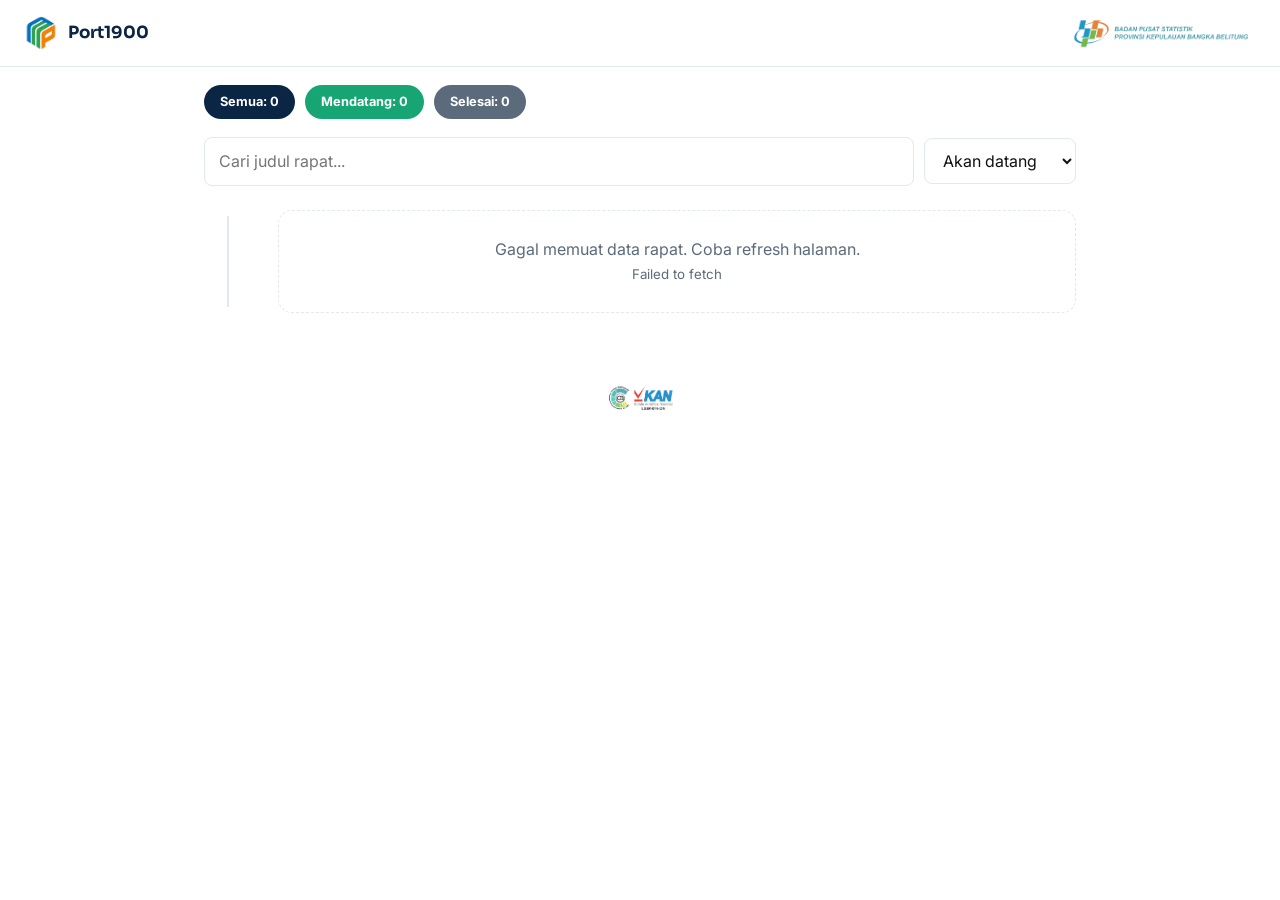
==== index.html @ 3363b788 "Update" ====
<!DOCTYPE html>
<html lang="id">
<head>
<meta charset="UTF-8" />
<meta name="viewport" content="width=device-width, initial-scale=1.0" />
<title>Microsite BPS1900</title>
<link rel="stylesheet" href="assets/css/style.css?v=7" />
</head>
<body>

<div class="topbar">
  <div class="brand">
    <img src="assets/img/logo.png" alt="Logo" class="brand-mark" />
    <span id="orgName">Microsite Rapat</span>
  </div>
  <button type="button" id="openLoginBtn" class="admin-link-img" aria-label="Login Admin">
    <img src="assets/img/bps.png" alt="" />
  </button>
</div>

<!-- ===== MODAL LOGIN ADMIN ===== -->
<div class="overlay hidden" id="loginOverlay">
  <div class="panel login-panel">
    <button type="button" class="modal-close" id="closeLoginBtn" aria-label="Tutup">&times;</button>
    <h3>Login Admin</h3>
    <div class="error-msg hidden" id="loginError"></div>
    <form id="loginForm">
      <div class="field">
        <label for="username">Username</label>
        <input id="username" type="text" autocomplete="username" required />
      </div>
      <div class="field">
        <label for="password">Password</label>
        <input id="password" type="password" autocomplete="current-password" required />
      </div>
      <button class="btn btn-primary" style="width:100%" type="submit">Masuk</button>
    </form>
  </div>
</div>

<section class="hero-band">
  <div class="hero-meta">
    <span class="pill navy" id="countAll">Semua: 0</span>
    <span class="pill" id="countUpcoming">Mendatang: 0</span>
    <span class="pill gray" id="countDone">Selesai: 0</span>
    <span class="pill orange" id="countToday" style="display:none;">Ada rapat hari ini</span>
  </div>
</section>

<div class="toolbar">
  <input type="search" id="searchInput" placeholder="Cari judul rapat..." />
  <select id="filterStatus">
    <option value="upcoming" selected>Akan datang</option>
    <option value="done">Sudah selesai</option>
    <option value="all">Semua</option>
  </select>
</div>

<div class="timeline" id="timeline">
  <div class="loading-block"><div class="spinner"></div><p>Memuat jadwal rapat...</p></div>
</div>

<nav class="pagination-wrap" id="pagination" aria-label="Halaman"></nav>

<footer class="site-footer">
  <img src="assets/img/iso.png" alt="ISO" class="footer-sponsor" />
</footer>

<script src="assets/js/config.js?v=7"></script>
<script src="assets/js/api.js?v=7"></script>
<script src="assets/js/app.js?v=7"></script>
</body>
</html>
---- assets/css/style.css ----
/* =========================================================
   MICROSITE RAPAT — Design tokens
   Palet: biru (utama), hijau (aksen/live), oranye (highlight)
   ========================================================= */
@import url('https://fonts.googleapis.com/css2?family=Sora:wght@400;600;700;800&family=Inter:wght@400;500;600&display=swap');

:root{
  --navy: #0B2545;
  --blue: #2E6FEC;
  --blue-dark: #1E4FB8;
  --green: #17A673;
  --green-light: #E4F7F0;
  --orange: #F2994A;
  --orange-light: #FEF0E2;
  --bg: #FFFFFF;
  --surface: #FFFFFF;
  --line: #E1E9F0;
  --text: #111111;
  --text-muted: #5B6B7C;
  --radius-sm: 8px;
  --radius-md: 14px;
  --shadow: 0 1px 2px rgba(11,37,69,.04), 0 8px 24px -12px rgba(11,37,69,.18);
  --focus: 0 0 0 3px rgba(46,111,236,.35);
}

/* ---------- Loading spinner ---------- */
.spinner{
  width:34px; height:34px; border-radius:50%;
  border:3px solid var(--line); border-top-color:var(--blue);
  animation:spin .8s linear infinite;
  margin:0 auto 14px;
}
.spinner.sm{ width:20px; height:20px; border-width:2px; margin:0 10px 0 0; }
@keyframes spin{ to{ transform:rotate(360deg); } }
.loading-block{
  display:flex; flex-direction:column; align-items:center; justify-content:center;
  padding:26px; color:var(--text-muted); text-align:center;
}
.loading-inline{ display:flex; align-items:center; color:var(--text-muted); }

*{ box-sizing:border-box; }
html{ scroll-behavior:smooth; }
body{
  margin:0;
  background:var(--bg);
  color:var(--text);
  font-family:'Inter', sans-serif;
  line-height:1.55;
  -webkit-font-smoothing:antialiased;
}
h1,h2,h3,h4{ font-family:'Sora', sans-serif; color:var(--navy); margin:0 0 .4em; line-height:1.2; }
p{ margin:0 0 1em; color:var(--text-muted); }
a{ color:var(--blue); text-decoration:none; }
a:hover{ text-decoration:underline; }
:focus-visible{ outline:none; box-shadow:var(--focus); border-radius:4px; }
button{ font-family:inherit; cursor:pointer; }

@media (prefers-reduced-motion: reduce){
  *{ animation-duration:.001ms !important; transition-duration:.001ms !important; }
}

.container{ max-width:920px; margin:0 auto; padding:0 24px; }

/* ---------- Top bar ---------- */
.topbar{
  display:flex; align-items:center; justify-content:space-between;
  padding:10px 24px; background:#fff;
  border-bottom:1px solid var(--line);
  gap:12px;
}
.brand{ display:flex; align-items:center; gap:10px; font-family:'Sora',sans-serif; font-weight:700; color:var(--navy); font-size:1.05rem; min-width:0; }
.brand-mark{
  width:34px; height:34px; border-radius:8px;
  object-fit:contain; display:block; flex-shrink:0;
}
.brand span{
  overflow:hidden; text-overflow:ellipsis; white-space:nowrap;
}

.topbar button.admin-link{
  font-size:.85rem; font-weight:700; color:#fff;
  padding:9px 18px; border-radius:999px; background:var(--blue); border:none;
  font-family:inherit; cursor:pointer; flex-shrink:0;
}
.topbar button.admin-link:hover{ background:var(--orange); color:#fff; }

.admin-link-img{
  background:none; border:none; padding:0; margin:0;
  display:inline-flex; align-items:center; justify-content:center;
  flex-shrink:0; border-radius:8px;
  -webkit-tap-highlight-color:transparent;
}
.admin-link-img img{
  height:46px; width:auto; max-width:190px; object-fit:contain;
  display:block; transition:transform .15s ease, opacity .15s ease;
}
.admin-link-img:hover img,
.admin-link-img:focus-visible img{ transform:scale(1.06); opacity:.85; }
.admin-link-img:active img{ transform:scale(.96); }

/* ---------- Hero ---------- */
.hero-band{ background:#fff; padding:18px 24px; max-width:920px; margin:0 auto; }
.hero-meta{ display:flex; gap:10px; flex-wrap:wrap; }
.pill{
  font-size:.8rem; font-weight:700; padding:7px 16px; border-radius:999px;
  background:var(--green); color:#fff;
}
.pill.orange{ background:var(--orange); color:#fff; }
.pill.navy{ background:var(--navy); color:#fff; }
.pill.gray{ background:var(--text-muted); color:#fff; }

/* ---------- Search / filter ---------- */
.toolbar{
  display:flex; gap:10px; align-items:center; flex-wrap:wrap;
  margin:0 auto 8px; max-width:920px; padding:0 24px;
}
.toolbar input[type="search"]{
  flex:1; min-width:200px; padding:11px 14px; border:1px solid var(--line);
  border-radius:var(--radius-sm); font:inherit; background:var(--surface);
}
.toolbar select{
  padding:11px 14px; border:1px solid var(--line); border-radius:var(--radius-sm);
  font:inherit; background:var(--surface); color:var(--text);
}

/* ---------- Timeline list of meetings ---------- */
.timeline{ max-width:920px; margin:24px auto 24px; padding:0 24px; position:relative; }
.timeline::before{
  content:''; position:absolute; left:47px; top:6px; bottom:6px; width:2px;
  background:var(--line);
}
.day-group{ position:relative; margin-bottom:30px; }
.day-label{
  display:flex; align-items:center; gap:14px; margin-bottom:14px; position:relative;
}
.day-dot{
  width:16px; height:16px; border-radius:50%; background:var(--green);
  border:3px solid var(--bg); box-shadow:0 0 0 2px var(--green);
  margin-left:40px; flex-shrink:0; z-index:1;
}
.day-label span{ font-family:'Sora',sans-serif; font-weight:700; color:var(--navy); font-size:.95rem; }

.meeting-card{
  background:var(--surface); border:none; border-left:6px solid var(--blue); border-radius:var(--radius-md);
  padding:18px 20px; margin:0 0 12px 74px; box-shadow:var(--shadow);
}
.meeting-card.today{ border-left-color:var(--orange); }
.meeting-card.done{ border-left-color:#9AA7B5; }
.meeting-top{ display:flex; justify-content:space-between; gap:12px; align-items:flex-start; flex-wrap:wrap; margin-bottom:10px; }
.meeting-title{ font-family:'Sora',sans-serif; font-weight:700; font-size:1.05rem; color:var(--navy); }
.meeting-time{ font-size:.85rem; color:var(--text-muted); white-space:nowrap; }
.meeting-desc{ margin:8px 0 12px; font-size:.92rem; }
.meeting-links{
  display:grid; grid-template-columns:repeat(3, 1fr); gap:8px;
}
.link-btn{
  display:inline-flex; align-items:center; justify-content:center; gap:8px; font-size:.85rem; font-weight:700;
  padding:9px 12px; border-radius:999px; border:none; color:#fff;
  background:var(--navy); text-align:center; white-space:nowrap;
  overflow:hidden; text-overflow:ellipsis; width:100%;
  min-height:48px; box-sizing:border-box;
}
.link-btn:hover{ text-decoration:none; opacity:.9; color:#fff; }
.link-btn-icon{
  width:28px; height:28px; object-fit:contain;
  vertical-align:middle; flex-shrink:0;
}
.link-btn.zoom{ background:var(--blue); }
.link-btn.virtualbg{ background:var(--orange); }
.link-btn.youtube{ background:#E0473E; }
.link-btn.material{ background:var(--green); }
.link-btn.attendance{ background:#7C5CFC; }
.link-btn-spacer{ visibility:hidden; pointer-events:none; width:100%; }

.empty-state{
  margin-left:74px; padding:26px; text-align:center; color:var(--text-muted);
  border:1px dashed var(--line); border-radius:var(--radius-md); background:var(--surface);
}

/* ---------- Pagination ---------- */
.pagination-wrap{ max-width:920px; margin:0 auto 20px; padding:0 24px; text-align:center; }
.pagination{ display:flex; justify-content:center; align-items:center; gap:6px; flex-wrap:wrap; }
.page-btn{
  min-width:40px; height:40px; padding:0 12px; border-radius:999px;
  border:1px solid var(--line); background:#fff; color:var(--navy);
  font-weight:700; font-size:.9rem;
}
.page-btn:hover:not(:disabled):not(.active){ border-color:var(--blue); color:var(--blue); }
.page-btn.active{ background:var(--blue); border-color:var(--blue); color:#fff; cursor:default; }
.page-btn:disabled{ opacity:.4; cursor:not-allowed; }
.page-ellipsis{ color:var(--text-muted); padding:0 4px; }
.page-info{ margin:12px 0 0; font-size:.82rem; }

/* ---------- Footer ---------- */
footer.site-footer{
  text-align:center; padding:26px 26px 60px; color:var(--text-muted); font-size:.82rem;
}
.footer-sponsor{
  display:block; margin:20px auto 0; height:30px; width:auto; max-width:90%;
  object-fit:contain; opacity:.85;
}

/* =========================================================
   ADMIN
   ========================================================= */
.admin-shell{ display:flex; min-height:100vh; }
.admin-sidebar{
  width:220px; background:var(--navy); color:#fff; padding:22px 16px; flex-shrink:0;
  display:flex; flex-direction:column; gap:22px;
}
.admin-sidebar .brand{ color:#fff; }
.admin-sidebar nav{ display:flex; flex-direction:column; gap:4px; }
.admin-sidebar nav button{
  text-align:left; background:none; border:none; color:#C7D5EA; padding:10px 14px;
  border-radius:999px; font:inherit; font-size:.9rem; font-weight:600;
}
.admin-sidebar nav button.active, .admin-sidebar nav button:hover{ background:var(--green); color:#fff; }
.admin-sidebar .logout-btn{
  margin-top:auto; background:var(--orange); color:#fff; border:none;
  padding:10px 12px; border-radius:999px; font-size:.85rem; font-weight:700;
}
.admin-main{ flex:1; padding:30px 36px; max-width:1000px; }
.admin-header{ display:flex; justify-content:space-between; align-items:center; margin-bottom:22px; gap:12px; flex-wrap:wrap; }
.btn{
  padding:10px 20px; border-radius:999px; border:none; font-weight:700; font-size:.9rem;
}
.btn-primary{ background:var(--blue); color:#fff; }
.btn-primary:hover{ background:var(--blue-dark); }
.btn-outline{ background:#fff; border:2px solid var(--navy); color:var(--navy); }
.btn-outline:hover{ border-color:var(--blue); color:var(--blue); }
.btn-danger{ background:#E0473E; color:#fff; }
.btn-danger:hover{ background:#C13A32; }

.admin-table{ width:100%; border-collapse:collapse; background:var(--surface); border-radius:var(--radius-md); overflow:hidden; box-shadow:var(--shadow); }
.admin-table th, .admin-table td{ padding:13px 16px; text-align:left; border-bottom:1px solid var(--line); font-size:.9rem; }
.admin-table td:nth-child(4){ white-space:nowrap; }
.admin-table th{ background:#F8FAFD; color:var(--text-muted); font-weight:600; font-size:.78rem; text-transform:uppercase; letter-spacing:.03em; }
.admin-table tr:last-child td{ border-bottom:none; }
.status-tag{ font-size:.75rem; font-weight:700; padding:5px 12px; border-radius:999px; color:#fff; white-space:nowrap; display:inline-block; }
.status-tag.upcoming{ background:var(--green); }
.status-tag.done{ background:var(--text-muted); }

/* Modal / panel form */
.overlay{
  position:fixed; inset:0; background:rgba(11,37,69,.45); backdrop-filter:blur(4px); -webkit-backdrop-filter:blur(4px); display:flex;
  align-items:center; justify-content:center; padding:24px 20px; overflow-y:auto; z-index:50;
}
.hidden{ display:none !important; }
.panel{
  background:var(--surface); border-radius:var(--radius-md); width:100%; max-width:560px;
  padding:26px 28px; box-shadow:0 20px 60px rgba(11,37,69,.3); position:relative;
  max-height:calc(100vh - 48px); overflow-y:auto;
}
.login-panel{ max-width:380px; }

.panel-wide{ max-width:820px; }
.form-grid{
  display:grid;
  grid-template-columns:1fr 1fr;
  gap:0 18px;
}
.form-grid .field-full{ grid-column:1 / -1; }

.modal-close{
  position:absolute; top:14px; right:14px; width:30px; height:30px; border-radius:50%;
  border:none; background:var(--bg); color:var(--text-muted); font-size:1.3rem; line-height:1;
  display:flex; align-items:center; justify-content:center;
}
.modal-close:hover{ background:var(--orange); color:#fff; }
.panel h3{ margin-bottom:18px; }
.field{ margin-bottom:14px; }
.field label{ display:block; font-size:.82rem; font-weight:600; color:var(--navy); margin-bottom:6px; }
.field input, .field textarea, .field select{
  width:100%; padding:10px 12px; border:1px solid var(--line); border-radius:8px; font:inherit; background:#fff;
}
.field textarea{ resize:vertical; min-height:70px; }
.field-row{ display:flex; gap:12px; }
.field-row .field{ flex:1; }
.panel-actions{ display:flex; justify-content:flex-end; gap:10px; margin-top:20px; }

.other-link-row{
  display:flex; gap:8px; margin-bottom:8px; align-items:center;
}
.other-link-row .other-link-label{ flex:1; min-width:0; }
.other-link-row .other-link-url{ flex:1.4; min-width:0; }
.other-link-row input{
  padding:10px 12px; border:1px solid var(--line); border-radius:8px; font:inherit; background:#fff;
}
.other-link-remove{
  flex-shrink:0; width:34px; height:34px; border-radius:50%; border:none;
  background:#F3F5F8; color:var(--text-muted); font-size:1.15rem; line-height:1;
  display:flex; align-items:center; justify-content:center;
}
.other-link-remove:hover{ background:#E0473E; color:#fff; }

@media (max-width: 720px){
  .other-link-row{ flex-wrap:wrap; }
  .other-link-row .other-link-label,
  .other-link-row .other-link-url{ flex:1 1 100%; }
}

/* Login screen */
.login-shell{ min-height:100vh; display:flex; align-items:center; justify-content:center; background:var(--bg); padding:20px; }
.login-card{ width:100%; max-width:380px; background:var(--surface); padding:34px 30px; border-radius:var(--radius-md); box-shadow:var(--shadow); }
.login-card .brand{ justify-content:center; margin-bottom:18px; }
.login-card h2{ text-align:center; font-size:1.3rem; }
.login-card p.sub{ text-align:center; margin-bottom:20px; font-size:.88rem; }
.error-msg{ background:#E0473E; color:#fff; padding:10px 14px; border-radius:12px; font-size:.85rem; margin-bottom:14px; font-weight:600; }
.hint-msg{ font-size:.78rem; color:var(--text-muted); margin-top:16px; text-align:center; }

.toast-backdrop{
  position:fixed; inset:0; background:rgba(255,255,255,.4);
  backdrop-filter:blur(8px); -webkit-backdrop-filter:blur(8px);
  z-index:99; opacity:0; transition:opacity .25s ease;
}
.toast-backdrop.show{ opacity:1; }

.toast{
  position:fixed; top:50%; left:50%; transform:translate(-50%,-50%) scale(.85);
  background:#fff; color:var(--navy); padding:20px 30px; border-radius:16px;
  box-shadow:0 20px 50px rgba(11,37,69,.25); z-index:100;
  display:flex; align-items:center; gap:14px;
  opacity:0; transition:opacity .2s ease, transform .2s ease;
  font-weight:700; font-size:.95rem; max-width:min(90vw, 380px); text-align:left;
}
.toast.show{ opacity:1; transform:translate(-50%,-50%) scale(1); }
.toast-icon{
  width:36px; height:36px; border-radius:50%; background:var(--green); color:#fff;
  display:flex; align-items:center; justify-content:center; font-size:1.15rem;
  flex-shrink:0; animation:toastPulse .5s ease;
}
@keyframes toastPulse{
  0%{ transform:scale(.4); opacity:0; }
  60%{ transform:scale(1.2); opacity:1; }
  100%{ transform:scale(1); }
}

/* =========================================================
   RESPONSIVE — HP / layar kecil
   ========================================================= */
@media (max-width: 720px){
  .admin-shell{ flex-direction:column; }
  .admin-sidebar{ width:100%; flex-direction:row; align-items:center; }
  .admin-sidebar nav{ flex-direction:row; overflow-x:auto; }
  .admin-sidebar .logout-btn{ margin-top:0; }
  .admin-main{ padding:20px; }
  .meeting-card, .empty-state{ margin-left:0; }
  .timeline::before{ display:none; }
  .day-dot{ margin-left:0; }
  .form-grid{ grid-template-columns:1fr; }
  .panel-wide{ max-width:560px; }

  .topbar{ padding:8px 16px; }
  .brand{ font-size:.92rem; gap:8px; }
  .brand-mark{ width:28px; height:28px; }
  .admin-link-img img{ height:44px; max-width:150px; }

  .hero-band, .toolbar, .timeline, .pagination-wrap{ padding-left:16px; padding-right:16px; }
  .toolbar{ flex-direction:column; align-items:stretch; }
  .toolbar select{ width:100%; }

  .meeting-card{ padding:15px 16px; }
  .meeting-top{ flex-direction:column; align-items:flex-start; gap:4px; }
  .meeting-links{ gap:6px; }
  .link-btn{ padding:8px 10px; font-size:.8rem; flex: 1 1 calc(50% - 4px); max-width:calc(50% - 4px); }

  .panel{ padding:20px 18px; }
  .login-card{ padding:26px 20px; }

  .toast{ padding:16px 22px; max-width:88vw; }

  .footer-sponsor{ height:24px; }
}

@media (max-width: 420px){
  .brand span{ max-width:120px; }
  .admin-link-img img{ height:36px; max-width:110px; }
  .day-label span{ font-size:.88rem; }
  .meeting-title{ font-size:.98rem; }
}
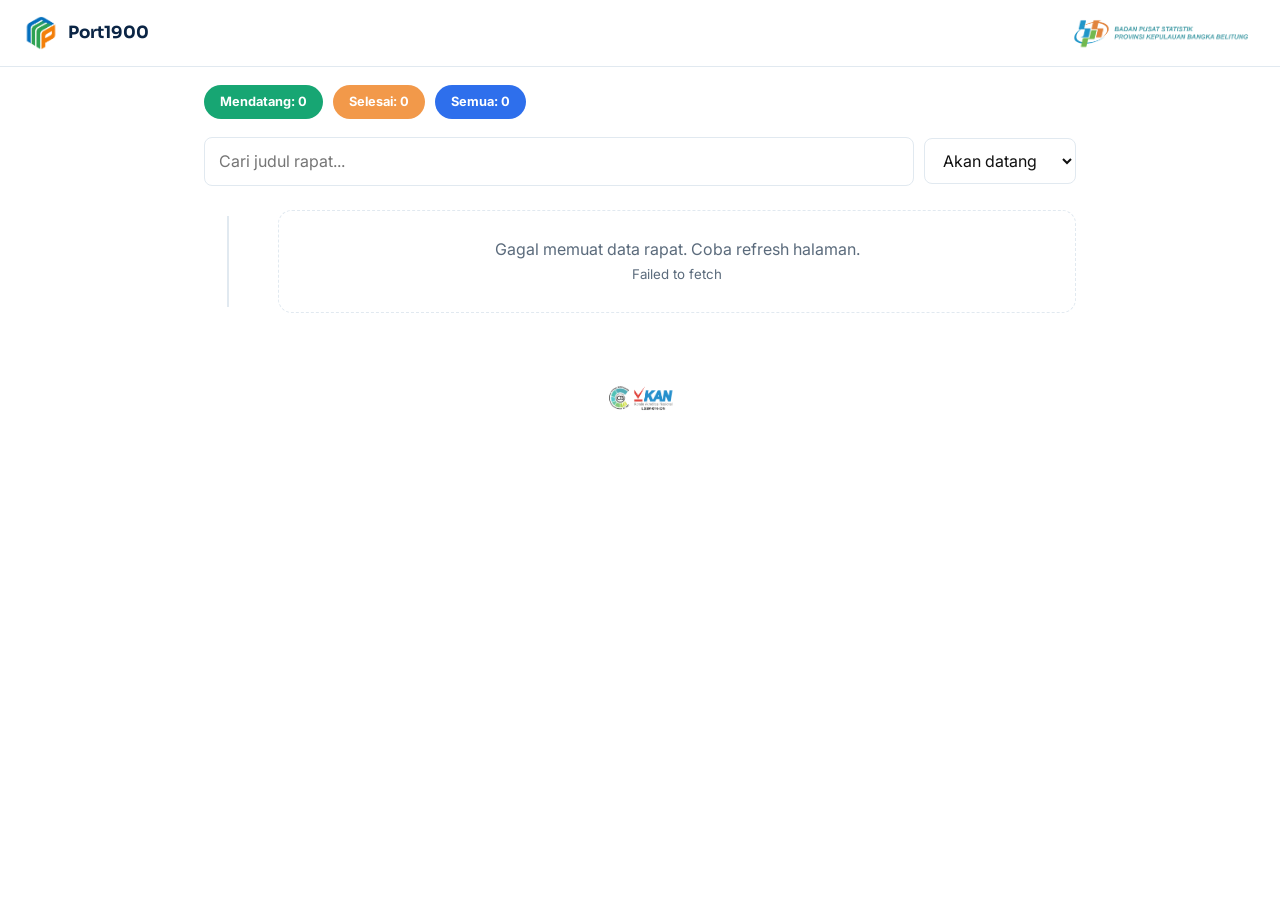
==== commit fd9aa283: "Update" ====
--- a/index.html
+++ b/index.html
@@ -40,9 +40,9 @@
 
 <section class="hero-band">
   <div class="hero-meta">
-    <span class="pill navy" id="countAll">Semua: 0</span>
     <span class="pill" id="countUpcoming">Mendatang: 0</span>
-    <span class="pill gray" id="countDone">Selesai: 0</span>
+    <span class="pill orange" id="countDone">Selesai: 0</span>
+    <span class="pill blue" id="countAll">Semua: 0</span>
     <span class="pill orange" id="countToday" style="display:none;">Ada rapat hari ini</span>
   </div>
 </section>
--- a/assets/css/style.css
+++ b/assets/css/style.css
@@ -106,8 +106,7 @@
   background:var(--green); color:#fff;
 }
 .pill.orange{ background:var(--orange); color:#fff; }
-.pill.navy{ background:var(--navy); color:#fff; }
-.pill.gray{ background:var(--text-muted); color:#fff; }
+.pill.blue{ background:var(--blue); color:#fff; }
 
 /* ---------- Search / filter ---------- */
 .toolbar{
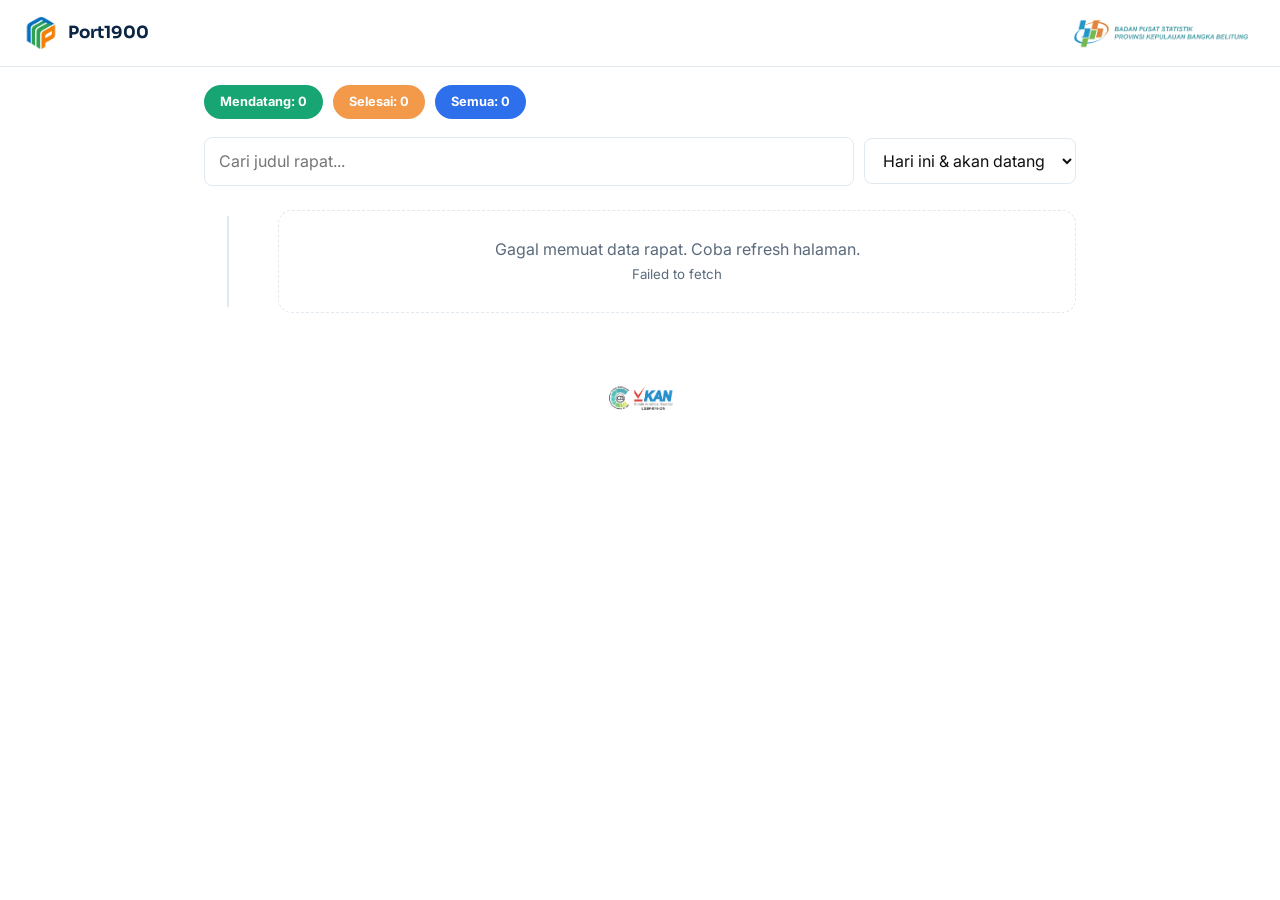
==== commit ccb67315: "Update" ====
--- a/index.html
+++ b/index.html
@@ -4,7 +4,14 @@
 <meta charset="UTF-8" />
 <meta name="viewport" content="width=device-width, initial-scale=1.0" />
 <title>Microsite BPS1900</title>
-<link rel="stylesheet" href="assets/css/style.css?v=7" />
+<meta http-equiv="Cache-Control" content="no-cache, must-revalidate" />
+<script>
+  // Auto cache-busting: setiap halaman dibuka, CSS/JS dimuat dengan versi waktu terbaru
+  var BUST = Date.now();
+  ["assets/css/style.css", "assets/css/extra.css"].forEach(function (f) {
+    document.write('<link rel="stylesheet" href="' + f + '?t=' + BUST + '">');
+  });
+</script>
 </head>
 <body>
 
@@ -43,14 +50,16 @@
     <span class="pill" id="countUpcoming">Mendatang: 0</span>
     <span class="pill orange" id="countDone">Selesai: 0</span>
     <span class="pill blue" id="countAll">Semua: 0</span>
-    <span class="pill orange" id="countToday" style="display:none;">Ada rapat hari ini</span>
+    <span class="pill today-pill" id="countToday" style="display:none;">Ada rapat hari ini</span>
   </div>
 </section>
 
 <div class="toolbar">
   <input type="search" id="searchInput" placeholder="Cari judul rapat..." />
   <select id="filterStatus">
-    <option value="upcoming" selected>Akan datang</option>
+    <option value="active" selected>Hari ini &amp; akan datang</option>
+    <option value="today">Hari ini</option>
+    <option value="upcoming">Akan datang</option>
     <option value="done">Sudah selesai</option>
     <option value="all">Semua</option>
   </select>
@@ -66,8 +75,10 @@
   <img src="assets/img/iso.png" alt="ISO" class="footer-sponsor" />
 </footer>
 
-<script src="assets/js/config.js?v=7"></script>
-<script src="assets/js/api.js?v=7"></script>
-<script src="assets/js/app.js?v=7"></script>
+<script>
+  ["assets/js/config.js", "assets/js/api.js", "assets/js/app.js"].forEach(function (f) {
+    document.write('<script src="' + f + '?t=' + BUST + '"><\/script>');
+  });
+</script>
 </body>
 </html>
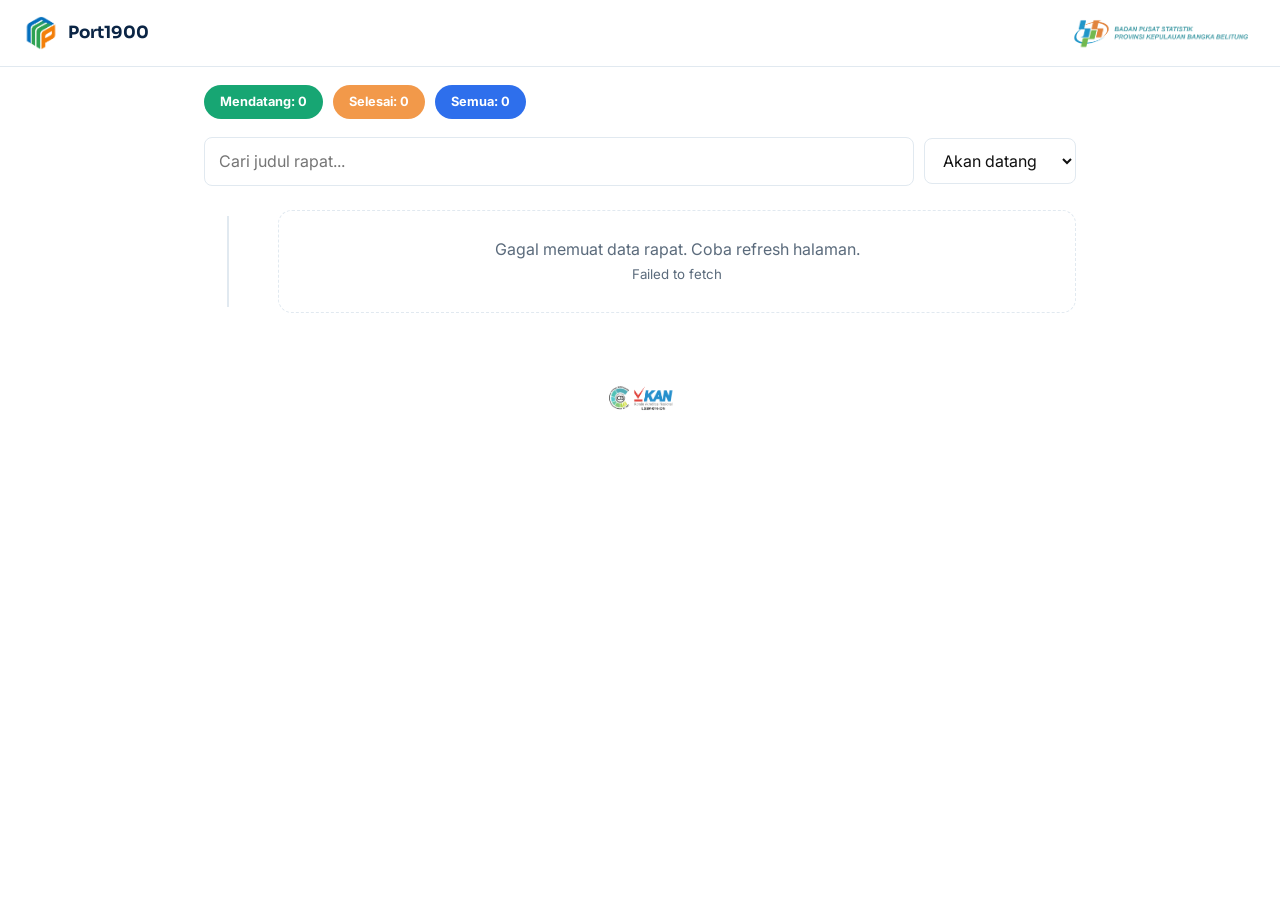
==== commit 16d33892: "Update" ====
--- a/index.html
+++ b/index.html
@@ -4,14 +4,11 @@
 <meta charset="UTF-8" />
 <meta name="viewport" content="width=device-width, initial-scale=1.0" />
 <title>Microsite BPS1900</title>
-<meta http-equiv="Cache-Control" content="no-cache, must-revalidate" />
-<script>
-  // Auto cache-busting: setiap halaman dibuka, CSS/JS dimuat dengan versi waktu terbaru
-  var BUST = Date.now();
-  ["assets/css/style.css", "assets/css/extra.css"].forEach(function (f) {
-    document.write('<link rel="stylesheet" href="' + f + '?t=' + BUST + '">');
-  });
-</script>
+<link rel="stylesheet" href="assets/css/style.css?v=7" />
+<style>
+  button.link-btn { border: none; font: inherit; cursor: pointer; }
+  .unlock-label { margin: 0 0 12px; font-size: .9rem; color: var(--text-muted, #667); }
+</style>
 </head>
 <body>
 
@@ -45,21 +42,36 @@
   </div>
 </div>
 
+<!-- ===== MODAL PASSWORD LINK TERKUNCI ===== -->
+<div class="overlay hidden" id="unlockOverlay">
+  <div class="panel login-panel">
+    <button type="button" class="modal-close" id="closeUnlockBtn" aria-label="Tutup">&times;</button>
+    <h3>🔒 Link Terkunci</h3>
+    <p class="unlock-label" id="unlockLabel"></p>
+    <div class="error-msg hidden" id="unlockError"></div>
+    <form id="unlockForm">
+      <div class="field">
+        <label for="unlockPassword">Password</label>
+        <input id="unlockPassword" type="password" autocomplete="off" required />
+      </div>
+      <button class="btn btn-primary" style="width:100%" type="submit">Buka Link</button>
+    </form>
+  </div>
+</div>
+
 <section class="hero-band">
   <div class="hero-meta">
     <span class="pill" id="countUpcoming">Mendatang: 0</span>
     <span class="pill orange" id="countDone">Selesai: 0</span>
     <span class="pill blue" id="countAll">Semua: 0</span>
-    <span class="pill today-pill" id="countToday" style="display:none;">Ada rapat hari ini</span>
+    <span class="pill orange" id="countToday" style="display:none;">Ada rapat hari ini</span>
   </div>
 </section>
 
 <div class="toolbar">
   <input type="search" id="searchInput" placeholder="Cari judul rapat..." />
   <select id="filterStatus">
-    <option value="active" selected>Hari ini &amp; akan datang</option>
-    <option value="today">Hari ini</option>
-    <option value="upcoming">Akan datang</option>
+    <option value="upcoming" selected>Akan datang</option>
     <option value="done">Sudah selesai</option>
     <option value="all">Semua</option>
   </select>
@@ -75,10 +87,9 @@
   <img src="assets/img/iso.png" alt="ISO" class="footer-sponsor" />
 </footer>
 
-<script>
-  ["assets/js/config.js", "assets/js/api.js", "assets/js/app.js"].forEach(function (f) {
-    document.write('<script src="' + f + '?t=' + BUST + '"><\/script>');
-  });
-</script>
+<script src="assets/js/config.js?v=8"></script>
+<script src="assets/js/crypto.js?v=8"></script>
+<script src="assets/js/api.js?v=8"></script>
+<script src="assets/js/app.js?v=8"></script>
 </body>
 </html>
--- a/assets/css/style.css
+++ b/assets/css/style.css
@@ -0,0 +1,379 @@
+/* =========================================================
+   MICROSITE RAPAT — Design tokens
+   Palet: biru (utama), hijau (aksen/live), oranye (highlight)
+   ========================================================= */
+@import url('https://fonts.googleapis.com/css2?family=Sora:wght@400;600;700;800&family=Inter:wght@400;500;600&display=swap');
+
+:root{
+  --navy: #0B2545;
+  --blue: #2E6FEC;
+  --blue-dark: #1E4FB8;
+  --green: #17A673;
+  --green-light: #E4F7F0;
+  --orange: #F2994A;
+  --orange-light: #FEF0E2;
+  --bg: #FFFFFF;
+  --surface: #FFFFFF;
+  --line: #E1E9F0;
+  --text: #111111;
+  --text-muted: #5B6B7C;
+  --radius-sm: 8px;
+  --radius-md: 14px;
+  --shadow: 0 1px 2px rgba(11,37,69,.04), 0 8px 24px -12px rgba(11,37,69,.18);
+  --focus: 0 0 0 3px rgba(46,111,236,.35);
+}
+
+/* ---------- Loading spinner ---------- */
+.spinner{
+  width:34px; height:34px; border-radius:50%;
+  border:3px solid var(--line); border-top-color:var(--blue);
+  animation:spin .8s linear infinite;
+  margin:0 auto 14px;
+}
+.spinner.sm{ width:20px; height:20px; border-width:2px; margin:0 10px 0 0; }
+@keyframes spin{ to{ transform:rotate(360deg); } }
+.loading-block{
+  display:flex; flex-direction:column; align-items:center; justify-content:center;
+  padding:26px; color:var(--text-muted); text-align:center;
+}
+.loading-inline{ display:flex; align-items:center; color:var(--text-muted); }
+
+*{ box-sizing:border-box; }
+html{ scroll-behavior:smooth; }
+body{
+  margin:0;
+  background:var(--bg);
+  color:var(--text);
+  font-family:'Inter', sans-serif;
+  line-height:1.55;
+  -webkit-font-smoothing:antialiased;
+}
+h1,h2,h3,h4{ font-family:'Sora', sans-serif; color:var(--navy); margin:0 0 .4em; line-height:1.2; }
+p{ margin:0 0 1em; color:var(--text-muted); }
+a{ color:var(--blue); text-decoration:none; }
+a:hover{ text-decoration:underline; }
+:focus-visible{ outline:none; box-shadow:var(--focus); border-radius:4px; }
+button{ font-family:inherit; cursor:pointer; }
+
+@media (prefers-reduced-motion: reduce){
+  *{ animation-duration:.001ms !important; transition-duration:.001ms !important; }
+}
+
+.container{ max-width:920px; margin:0 auto; padding:0 24px; }
+
+/* ---------- Top bar ---------- */
+.topbar{
+  display:flex; align-items:center; justify-content:space-between;
+  padding:10px 24px; background:#fff;
+  border-bottom:1px solid var(--line);
+  gap:12px;
+}
+.brand{ display:flex; align-items:center; gap:10px; font-family:'Sora',sans-serif; font-weight:700; color:var(--navy); font-size:1.05rem; min-width:0; }
+.brand-mark{
+  width:34px; height:34px; border-radius:8px;
+  object-fit:contain; display:block; flex-shrink:0;
+}
+.brand span{
+  overflow:hidden; text-overflow:ellipsis; white-space:nowrap;
+}
+
+.topbar button.admin-link{
+  font-size:.85rem; font-weight:700; color:#fff;
+  padding:9px 18px; border-radius:999px; background:var(--blue); border:none;
+  font-family:inherit; cursor:pointer; flex-shrink:0;
+}
+.topbar button.admin-link:hover{ background:var(--orange); color:#fff; }
+
+.admin-link-img{
+  background:none; border:none; padding:0; margin:0;
+  display:inline-flex; align-items:center; justify-content:center;
+  flex-shrink:0; border-radius:8px;
+  -webkit-tap-highlight-color:transparent;
+}
+.admin-link-img img{
+  height:46px; width:auto; max-width:190px; object-fit:contain;
+  display:block; transition:transform .15s ease, opacity .15s ease;
+}
+.admin-link-img:hover img,
+.admin-link-img:focus-visible img{ transform:scale(1.06); opacity:.85; }
+.admin-link-img:active img{ transform:scale(.96); }
+
+/* ---------- Hero ---------- */
+.hero-band{ background:#fff; padding:18px 24px; max-width:920px; margin:0 auto; }
+.hero-meta{ display:flex; gap:10px; flex-wrap:wrap; }
+.pill{
+  font-size:.8rem; font-weight:700; padding:7px 16px; border-radius:999px;
+  background:var(--green); color:#fff;
+}
+.pill.orange{ background:var(--orange); color:#fff; }
+.pill.blue{ background:var(--blue); color:#fff; }
+
+/* ---------- Search / filter ---------- */
+.toolbar{
+  display:flex; gap:10px; align-items:center; flex-wrap:wrap;
+  margin:0 auto 8px; max-width:920px; padding:0 24px;
+}
+.toolbar input[type="search"]{
+  flex:1; min-width:200px; padding:11px 14px; border:1px solid var(--line);
+  border-radius:var(--radius-sm); font:inherit; background:var(--surface);
+}
+.toolbar select{
+  padding:11px 14px; border:1px solid var(--line); border-radius:var(--radius-sm);
+  font:inherit; background:var(--surface); color:var(--text);
+}
+
+/* ---------- Timeline list of meetings ---------- */
+.timeline{ max-width:920px; margin:24px auto 24px; padding:0 24px; position:relative; }
+.timeline::before{
+  content:''; position:absolute; left:47px; top:6px; bottom:6px; width:2px;
+  background:var(--line);
+}
+.day-group{ position:relative; margin-bottom:30px; }
+.day-label{
+  display:flex; align-items:center; gap:14px; margin-bottom:14px; position:relative;
+}
+.day-dot{
+  width:16px; height:16px; border-radius:50%; background:var(--green);
+  border:3px solid var(--bg); box-shadow:0 0 0 2px var(--green);
+  margin-left:40px; flex-shrink:0; z-index:1;
+}
+.day-label span{ font-family:'Sora',sans-serif; font-weight:700; color:var(--navy); font-size:.95rem; }
+
+.meeting-card{
+  background:var(--surface); border:none; border-left:6px solid var(--blue); border-radius:var(--radius-md);
+  padding:18px 20px; margin:0 0 12px 74px; box-shadow:var(--shadow);
+}
+.meeting-card.today{ border-left-color:var(--orange); }
+.meeting-card.done{ border-left-color:#9AA7B5; }
+.meeting-top{ display:flex; justify-content:space-between; gap:12px; align-items:flex-start; flex-wrap:wrap; margin-bottom:10px; }
+.meeting-title{ font-family:'Sora',sans-serif; font-weight:700; font-size:1.05rem; color:var(--navy); }
+.meeting-time{ font-size:.85rem; color:var(--text-muted); white-space:nowrap; }
+.meeting-desc{ margin:8px 0 12px; font-size:.92rem; }
+.meeting-links{
+  display:grid; grid-template-columns:repeat(3, 1fr); gap:8px;
+}
+.link-btn{
+  display:inline-flex; align-items:center; justify-content:center; gap:8px; font-size:.85rem; font-weight:700;
+  padding:9px 12px; border-radius:999px; border:none; color:#fff;
+  background:var(--navy); text-align:center; white-space:nowrap;
+  overflow:hidden; text-overflow:ellipsis; width:100%;
+  min-height:48px; box-sizing:border-box;
+}
+.link-btn:hover{ text-decoration:none; opacity:.9; color:#fff; }
+.link-btn-icon{
+  width:28px; height:28px; object-fit:contain;
+  vertical-align:middle; flex-shrink:0;
+}
+.link-btn.zoom{ background:var(--blue); }
+.link-btn.virtualbg{ background:var(--orange); }
+.link-btn.youtube{ background:#E0473E; }
+.link-btn.material{ background:var(--green); }
+.link-btn.attendance{ background:#7C5CFC; }
+.link-btn-spacer{ visibility:hidden; pointer-events:none; width:100%; }
+
+.empty-state{
+  margin-left:74px; padding:26px; text-align:center; color:var(--text-muted);
+  border:1px dashed var(--line); border-radius:var(--radius-md); background:var(--surface);
+}
+
+/* ---------- Pagination ---------- */
+.pagination-wrap{ max-width:920px; margin:0 auto 20px; padding:0 24px; text-align:center; }
+.pagination{ display:flex; justify-content:center; align-items:center; gap:6px; flex-wrap:wrap; }
+.page-btn{
+  min-width:40px; height:40px; padding:0 12px; border-radius:999px;
+  border:1px solid var(--line); background:#fff; color:var(--navy);
+  font-weight:700; font-size:.9rem;
+}
+.page-btn:hover:not(:disabled):not(.active){ border-color:var(--blue); color:var(--blue); }
+.page-btn.active{ background:var(--blue); border-color:var(--blue); color:#fff; cursor:default; }
+.page-btn:disabled{ opacity:.4; cursor:not-allowed; }
+.page-ellipsis{ color:var(--text-muted); padding:0 4px; }
+.page-info{ margin:12px 0 0; font-size:.82rem; }
+
+/* ---------- Footer ---------- */
+footer.site-footer{
+  text-align:center; padding:26px 26px 60px; color:var(--text-muted); font-size:.82rem;
+}
+.footer-sponsor{
+  display:block; margin:20px auto 0; height:30px; width:auto; max-width:90%;
+  object-fit:contain; opacity:.85;
+}
+
+/* =========================================================
+   ADMIN
+   ========================================================= */
+.admin-shell{ display:flex; min-height:100vh; }
+.admin-sidebar{
+  width:220px; background:var(--navy); color:#fff; padding:22px 16px; flex-shrink:0;
+  display:flex; flex-direction:column; gap:22px;
+}
+.admin-sidebar .brand{ color:#fff; }
+.admin-sidebar nav{ display:flex; flex-direction:column; gap:4px; }
+.admin-sidebar nav button{
+  text-align:left; background:none; border:none; color:#C7D5EA; padding:10px 14px;
+  border-radius:999px; font:inherit; font-size:.9rem; font-weight:600;
+}
+.admin-sidebar nav button.active, .admin-sidebar nav button:hover{ background:var(--green); color:#fff; }
+.admin-sidebar .logout-btn{
+  margin-top:auto; background:var(--orange); color:#fff; border:none;
+  padding:10px 12px; border-radius:999px; font-size:.85rem; font-weight:700;
+}
+.admin-main{ flex:1; padding:30px 36px; max-width:1000px; }
+.admin-header{ display:flex; justify-content:space-between; align-items:center; margin-bottom:22px; gap:12px; flex-wrap:wrap; }
+.btn{
+  padding:10px 20px; border-radius:999px; border:none; font-weight:700; font-size:.9rem;
+}
+.btn-primary{ background:var(--blue); color:#fff; }
+.btn-primary:hover{ background:var(--blue-dark); }
+.btn-outline{ background:#fff; border:2px solid var(--navy); color:var(--navy); }
+.btn-outline:hover{ border-color:var(--blue); color:var(--blue); }
+.btn-danger{ background:#E0473E; color:#fff; }
+.btn-danger:hover{ background:#C13A32; }
+
+.admin-table{ width:100%; border-collapse:collapse; background:var(--surface); border-radius:var(--radius-md); overflow:hidden; box-shadow:var(--shadow); }
+.admin-table th, .admin-table td{ padding:13px 16px; text-align:left; border-bottom:1px solid var(--line); font-size:.9rem; }
+.admin-table td:nth-child(4){ white-space:nowrap; }
+.admin-table th{ background:#F8FAFD; color:var(--text-muted); font-weight:600; font-size:.78rem; text-transform:uppercase; letter-spacing:.03em; }
+.admin-table tr:last-child td{ border-bottom:none; }
+.status-tag{ font-size:.75rem; font-weight:700; padding:5px 12px; border-radius:999px; color:#fff; white-space:nowrap; display:inline-block; }
+.status-tag.upcoming{ background:var(--green); }
+.status-tag.done{ background:var(--text-muted); }
+
+/* Modal / panel form */
+.overlay{
+  position:fixed; inset:0; background:rgba(11,37,69,.45); backdrop-filter:blur(4px); -webkit-backdrop-filter:blur(4px); display:flex;
+  align-items:center; justify-content:center; padding:24px 20px; overflow-y:auto; z-index:50;
+}
+.hidden{ display:none !important; }
+.panel{
+  background:var(--surface); border-radius:var(--radius-md); width:100%; max-width:560px;
+  padding:26px 28px; box-shadow:0 20px 60px rgba(11,37,69,.3); position:relative;
+  max-height:calc(100vh - 48px); overflow-y:auto;
+}
+.login-panel{ max-width:380px; }
+
+.panel-wide{ max-width:820px; }
+.form-grid{
+  display:grid;
+  grid-template-columns:1fr 1fr;
+  gap:0 18px;
+}
+.form-grid .field-full{ grid-column:1 / -1; }
+
+.modal-close{
+  position:absolute; top:14px; right:14px; width:30px; height:30px; border-radius:50%;
+  border:none; background:var(--bg); color:var(--text-muted); font-size:1.3rem; line-height:1;
+  display:flex; align-items:center; justify-content:center;
+}
+.modal-close:hover{ background:var(--orange); color:#fff; }
+.panel h3{ margin-bottom:18px; }
+.field{ margin-bottom:14px; }
+.field label{ display:block; font-size:.82rem; font-weight:600; color:var(--navy); margin-bottom:6px; }
+.field input, .field textarea, .field select{
+  width:100%; padding:10px 12px; border:1px solid var(--line); border-radius:8px; font:inherit; background:#fff;
+}
+.field textarea{ resize:vertical; min-height:70px; }
+.field-row{ display:flex; gap:12px; }
+.field-row .field{ flex:1; }
+.panel-actions{ display:flex; justify-content:flex-end; gap:10px; margin-top:20px; }
+
+.other-link-row{
+  display:flex; gap:8px; margin-bottom:8px; align-items:center;
+}
+.other-link-row .other-link-label{ flex:1; min-width:0; }
+.other-link-row .other-link-url{ flex:1.4; min-width:0; }
+.other-link-row input{
+  padding:10px 12px; border:1px solid var(--line); border-radius:8px; font:inherit; background:#fff;
+}
+.other-link-remove{
+  flex-shrink:0; width:34px; height:34px; border-radius:50%; border:none;
+  background:#F3F5F8; color:var(--text-muted); font-size:1.15rem; line-height:1;
+  display:flex; align-items:center; justify-content:center;
+}
+.other-link-remove:hover{ background:#E0473E; color:#fff; }
+
+@media (max-width: 720px){
+  .other-link-row{ flex-wrap:wrap; }
+  .other-link-row .other-link-label,
+  .other-link-row .other-link-url{ flex:1 1 100%; }
+}
+
+/* Login screen */
+.login-shell{ min-height:100vh; display:flex; align-items:center; justify-content:center; background:var(--bg); padding:20px; }
+.login-card{ width:100%; max-width:380px; background:var(--surface); padding:34px 30px; border-radius:var(--radius-md); box-shadow:var(--shadow); }
+.login-card .brand{ justify-content:center; margin-bottom:18px; }
+.login-card h2{ text-align:center; font-size:1.3rem; }
+.login-card p.sub{ text-align:center; margin-bottom:20px; font-size:.88rem; }
+.error-msg{ background:#E0473E; color:#fff; padding:10px 14px; border-radius:12px; font-size:.85rem; margin-bottom:14px; font-weight:600; }
+.hint-msg{ font-size:.78rem; color:var(--text-muted); margin-top:16px; text-align:center; }
+
+.toast-backdrop{
+  position:fixed; inset:0; background:rgba(255,255,255,.4);
+  backdrop-filter:blur(8px); -webkit-backdrop-filter:blur(8px);
+  z-index:99; opacity:0; transition:opacity .25s ease;
+}
+.toast-backdrop.show{ opacity:1; }
+
+.toast{
+  position:fixed; top:50%; left:50%; transform:translate(-50%,-50%) scale(.85);
+  background:#fff; color:var(--navy); padding:20px 30px; border-radius:16px;
+  box-shadow:0 20px 50px rgba(11,37,69,.25); z-index:100;
+  display:flex; align-items:center; gap:14px;
+  opacity:0; transition:opacity .2s ease, transform .2s ease;
+  font-weight:700; font-size:.95rem; max-width:min(90vw, 380px); text-align:left;
+}
+.toast.show{ opacity:1; transform:translate(-50%,-50%) scale(1); }
+.toast-icon{
+  width:36px; height:36px; border-radius:50%; background:var(--green); color:#fff;
+  display:flex; align-items:center; justify-content:center; font-size:1.15rem;
+  flex-shrink:0; animation:toastPulse .5s ease;
+}
+@keyframes toastPulse{
+  0%{ transform:scale(.4); opacity:0; }
+  60%{ transform:scale(1.2); opacity:1; }
+  100%{ transform:scale(1); }
+}
+
+/* =========================================================
+   RESPONSIVE — HP / layar kecil
+   ========================================================= */
+@media (max-width: 720px){
+  .admin-shell{ flex-direction:column; }
+  .admin-sidebar{ width:100%; flex-direction:row; align-items:center; }
+  .admin-sidebar nav{ flex-direction:row; overflow-x:auto; }
+  .admin-sidebar .logout-btn{ margin-top:0; }
+  .admin-main{ padding:20px; }
+  .meeting-card, .empty-state{ margin-left:0; }
+  .timeline::before{ display:none; }
+  .day-dot{ margin-left:0; }
+  .form-grid{ grid-template-columns:1fr; }
+  .panel-wide{ max-width:560px; }
+
+  .topbar{ padding:8px 16px; }
+  .brand{ font-size:.92rem; gap:8px; }
+  .brand-mark{ width:28px; height:28px; }
+  .admin-link-img img{ height:44px; max-width:150px; }
+
+  .hero-band, .toolbar, .timeline, .pagination-wrap{ padding-left:16px; padding-right:16px; }
+  .toolbar{ flex-direction:column; align-items:stretch; }
+  .toolbar select{ width:100%; }
+
+  .meeting-card{ padding:15px 16px; }
+  .meeting-top{ flex-direction:column; align-items:flex-start; gap:4px; }
+  .meeting-links{ gap:6px; }
+  .link-btn{ padding:8px 10px; font-size:.8rem; flex: 1 1 calc(50% - 4px); max-width:calc(50% - 4px); }
+
+  .panel{ padding:20px 18px; }
+  .login-card{ padding:26px 20px; }
+
+  .toast{ padding:16px 22px; max-width:88vw; }
+
+  .footer-sponsor{ height:24px; }
+}
+
+@media (max-width: 420px){
+  .brand span{ max-width:120px; }
+  .admin-link-img img{ height:36px; max-width:110px; }
+  .day-label span{ font-size:.88rem; }
+  .meeting-title{ font-size:.98rem; }
+}
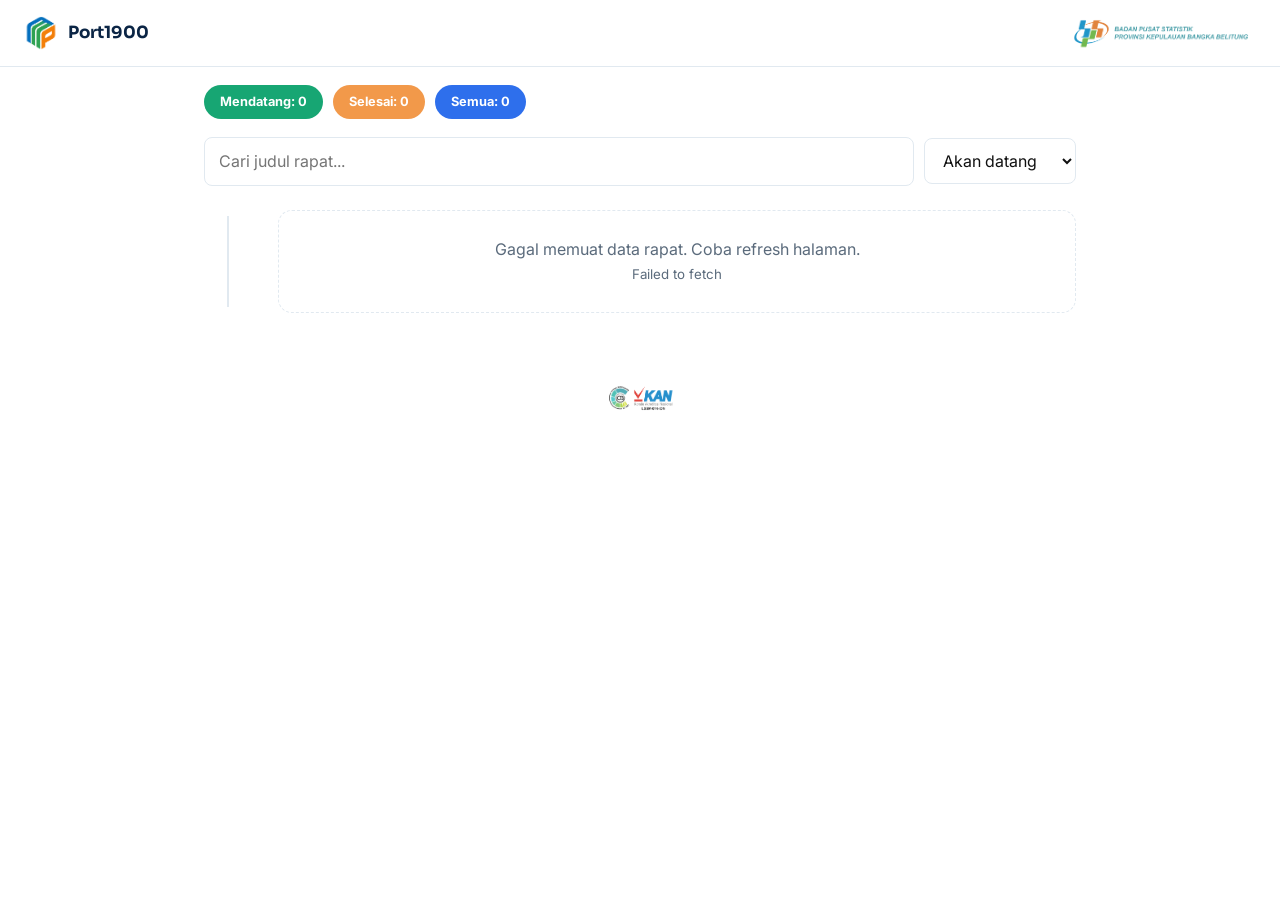
==== commit 3d4fbb49: "Update" ====
--- a/index.html
+++ b/index.html
@@ -46,7 +46,7 @@
 <div class="overlay hidden" id="unlockOverlay">
   <div class="panel login-panel">
     <button type="button" class="modal-close" id="closeUnlockBtn" aria-label="Tutup">&times;</button>
-    <h3>🔒 Link Terkunci</h3>
+    <h3>Masukkan Password</h3>
     <p class="unlock-label" id="unlockLabel"></p>
     <div class="error-msg hidden" id="unlockError"></div>
     <form id="unlockForm">
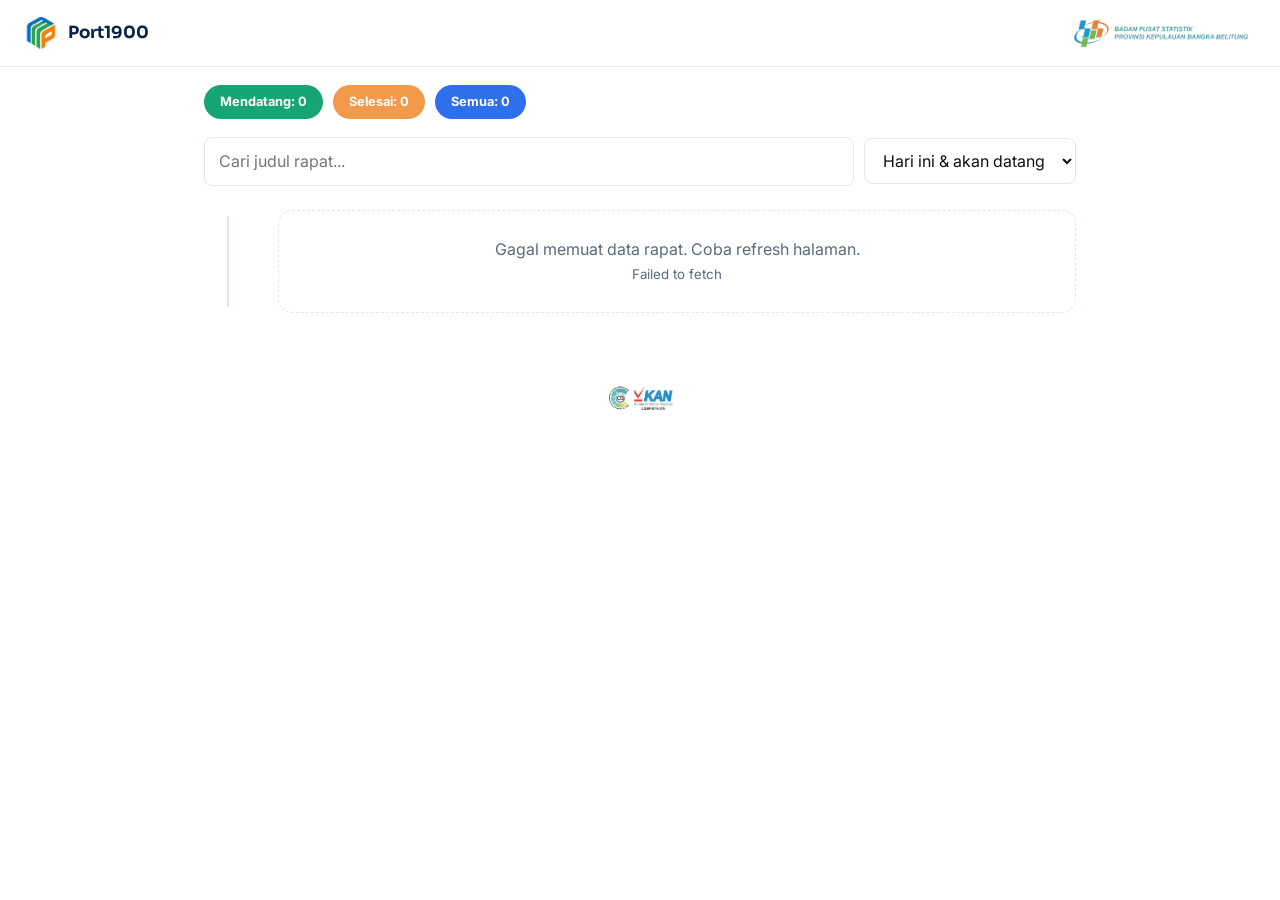
==== commit 6b8ba7f5: "Update" ====
--- a/index.html
+++ b/index.html
@@ -4,11 +4,14 @@
 <meta charset="UTF-8" />
 <meta name="viewport" content="width=device-width, initial-scale=1.0" />
 <title>Microsite BPS1900</title>
-<link rel="stylesheet" href="assets/css/style.css?v=7" />
-<style>
-  button.link-btn { border: none; font: inherit; cursor: pointer; }
-  .unlock-label { margin: 0 0 12px; font-size: .9rem; color: var(--text-muted, #667); }
-</style>
+<meta http-equiv="Cache-Control" content="no-cache, must-revalidate" />
+<script>
+  // Auto cache-busting: setiap halaman dibuka, CSS/JS dimuat dengan versi waktu terbaru
+  var BUST = Date.now();
+  ["assets/css/style.css", "assets/css/extra.css"].forEach(function (f) {
+    document.write('<link rel="stylesheet" href="' + f + '?t=' + BUST + '">');
+  });
+</script>
 </head>
 <body>
 
@@ -42,36 +45,21 @@
   </div>
 </div>
 
-<!-- ===== MODAL PASSWORD LINK TERKUNCI ===== -->
-<div class="overlay hidden" id="unlockOverlay">
-  <div class="panel login-panel">
-    <button type="button" class="modal-close" id="closeUnlockBtn" aria-label="Tutup">&times;</button>
-    <h3>Masukkan Password</h3>
-    <p class="unlock-label" id="unlockLabel"></p>
-    <div class="error-msg hidden" id="unlockError"></div>
-    <form id="unlockForm">
-      <div class="field">
-        <label for="unlockPassword">Password</label>
-        <input id="unlockPassword" type="password" autocomplete="off" required />
-      </div>
-      <button class="btn btn-primary" style="width:100%" type="submit">Buka Link</button>
-    </form>
-  </div>
-</div>
-
 <section class="hero-band">
   <div class="hero-meta">
     <span class="pill" id="countUpcoming">Mendatang: 0</span>
     <span class="pill orange" id="countDone">Selesai: 0</span>
     <span class="pill blue" id="countAll">Semua: 0</span>
-    <span class="pill orange" id="countToday" style="display:none;">Ada rapat hari ini</span>
+    <span class="pill today-pill" id="countToday" style="display:none;">Ada rapat hari ini</span>
   </div>
 </section>
 
 <div class="toolbar">
   <input type="search" id="searchInput" placeholder="Cari judul rapat..." />
   <select id="filterStatus">
-    <option value="upcoming" selected>Akan datang</option>
+    <option value="active" selected>Hari ini &amp; akan datang</option>
+    <option value="today">Hari ini</option>
+    <option value="upcoming">Akan datang</option>
     <option value="done">Sudah selesai</option>
     <option value="all">Semua</option>
   </select>
@@ -87,9 +75,10 @@
   <img src="assets/img/iso.png" alt="ISO" class="footer-sponsor" />
 </footer>
 
-<script src="assets/js/config.js?v=8"></script>
-<script src="assets/js/crypto.js?v=8"></script>
-<script src="assets/js/api.js?v=8"></script>
-<script src="assets/js/app.js?v=8"></script>
+<script>
+  ["assets/js/config.js", "assets/js/api.js", "assets/js/app.js"].forEach(function (f) {
+    document.write('<script src="' + f + '?t=' + BUST + '"><\/script>');
+  });
+</script>
 </body>
 </html>
